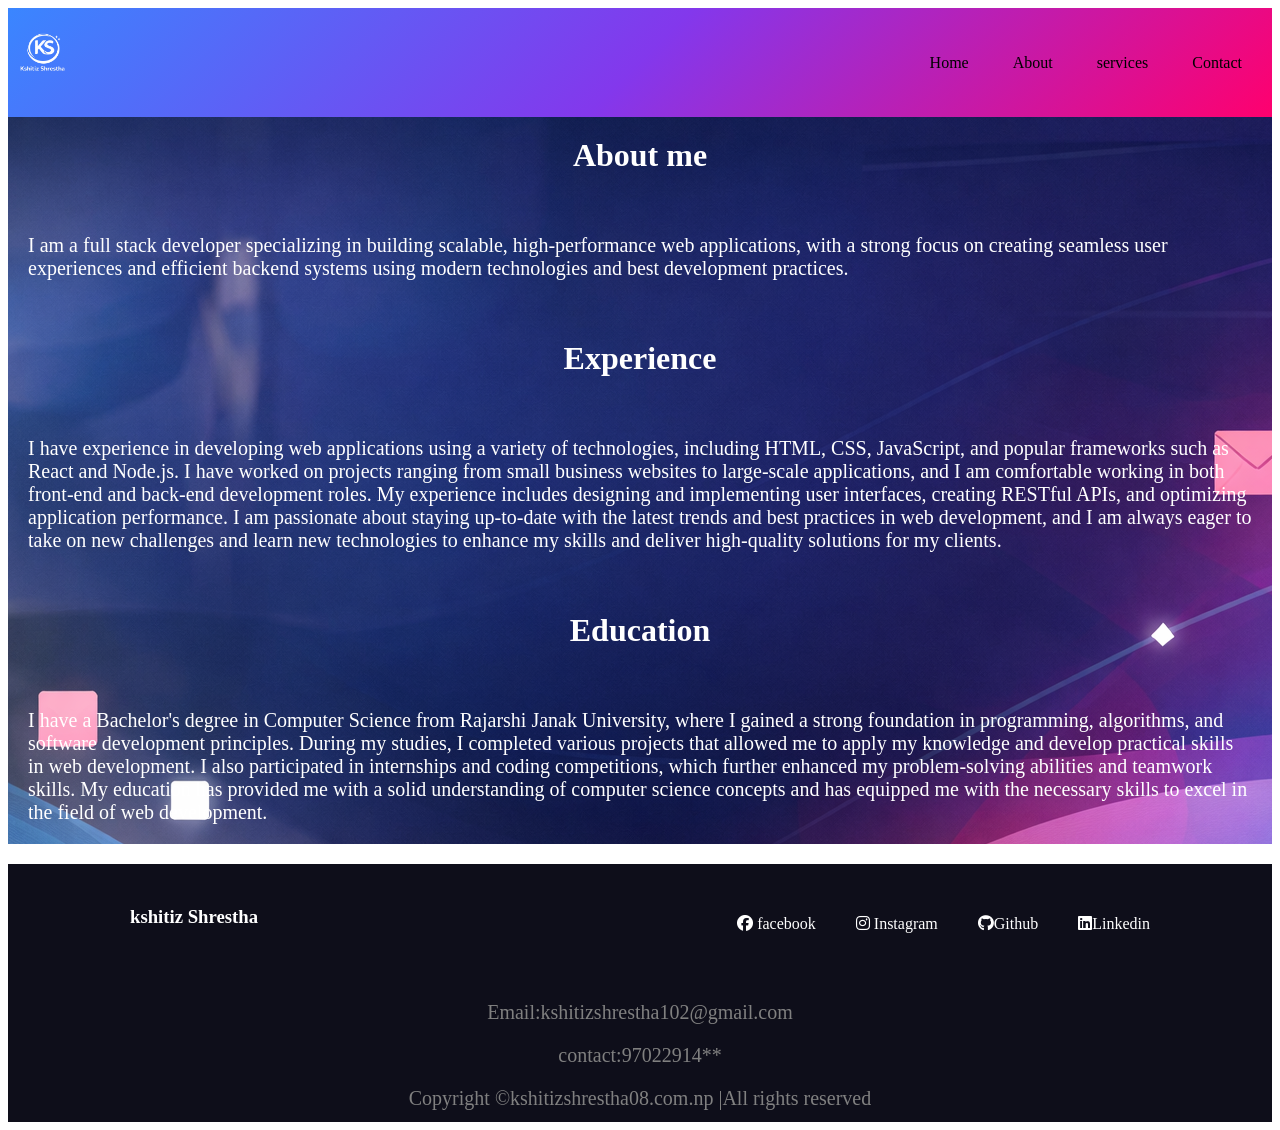
==== About.html @ 8702ab0e "final-project" ====
<!DOCTYPE html>
<html lang="en">

<head>
    <meta charset="UTF-8">
    <meta name="viewport" content="width=device-width, initial-scale=1.0">
    <title>Portfolio-Kshitiz</title>
    <link rel="stylesheet" href="style.css">
    <link rel="stylesheet" href="https://cdnjs.cloudflare.com/ajax/libs/font-awesome/6.3.0/css/all.min.css">
</head>

<body>
    <section>
        <nav class="navbar">
            <div class="logo">
                <img src="./ASSETS/logo.png" alt="">
            </div>
            <div class="nav-links">
                <a href="index.html">Home</a>
                <a href="About.html">About</a>
                <a href="services.html">services</a>
                <a href="contact.html">Contact</a>
            </div>
        </nav>
    </section>
    <div class="content1">
        <h1 class="info-1">About me</h1>
        <p class="info"> I am a full stack developer specializing in building scalable, high-performance web
            applications, with a strong focus on creating seamless user experiences and efficient backend systems using
            modern technologies and best development practices.</p>


        <h1 class="info-1">Experience</h1>
        <p class="info">
            I have experience in developing web applications using a variety of technologies, including HTML, CSS,
            JavaScript, and popular frameworks such as React and Node.js. I have worked on projects ranging from small
            business websites to large-scale applications, and I am comfortable working in both front-end and back-end
            development roles. My experience includes designing and implementing user interfaces, creating RESTful APIs,
            and optimizing application performance. I am passionate about staying up-to-date with the latest trends and
            best practices in web development, and I am always eager to take on new challenges and learn new
            technologies to enhance my skills and deliver high-quality solutions for my clients.
        </p>
        <h1 class="info-1">Education</h1>
        <p class="info">
            I have a Bachelor's degree in Computer Science from Rajarshi Janak University, where I gained a strong
            foundation in programming, algorithms, and software development principles. During my studies, I completed
            various projects that allowed me to apply my knowledge and develop practical skills in web development. I
            also participated in internships and coding competitions, which further enhanced my problem-solving
            abilities and teamwork skills. My education has provided me with a solid understanding of computer science
            concepts and has equipped me with the necessary skills to excel in the field of web development.
        </p>

    </div>
    <footer>
            <div class="footer">
                <div class="footer-first">
                    <h3>kshitiz Shrestha</h3>
                </div>
                <div class="footer-second">
                    <a href="https://www.facebook.com/share/1LMtSDTG48/" target="_blank"><i class="fab fa-facebook"></i> facebook</a>
                    <a href="https://www.instagram.com/kshitiz40568?igsh=MWJldDlkem9nanAzcg==" target="_blank"><i class="fab fa-instagram"></i> Instagram</a>
                    <a href="https://github.com/KshitizShrestha0" target="_blank"><i class="fab fa-github"></i>Github</a>
                    <a href="https://np.linkedin.com/in/kshitiz-shrestha-164275400" target="_blank"><i class="fab fa-linkedin"></i>Linkedin</a>
                </div>
            </div>
            <div class="footer-rights">
                <p class="info-2">Email:kshitizshrestha102@gmail.com</p>
                <p class="info-2">contact:97022914**</p>
                Copyright &#169;kshitizshrestha08.com.np |All rights reserved
            </div>
        </footer>
</body>

</html>
---- style.css ----
nav {
  background: linear-gradient(135deg, #3a86ff, #8338ec, #ff006e);
}
.navbar {
  display: flex;
  align-items: center;
  justify-content: space-between;
}

.logo img {
  width: 70px;
  height: auto;
  border-radius: 10px;
}

.nav-links a {
  color: black;
  text-decoration: none;
  margin: 0 10px;
  padding-right: 20px;
}

.nav-links a:hover {
  color: whitesmoke;
}
.content {
  background-image: url(./ASSETS/background.png);
}
.content1 {
  background-image: url(./ASSETS/bg.png);
}
.text {
  color: #fff;
  font-size: 24px;
  text-align: center;
  padding: 20px;
}
.name1 {
  color: #5a8dee;
  text-align: center;
}
.name {
  color: #6c63ff;
  text-align: center;
}

.btn {
  margin: 20px auto;
  padding: 10px 20px;
  background-color: #3b82f6;
  color: #fff;
  border: none;
  border-radius: 5px;
  cursor: pointer;
}
.btn:hover {
  background-color: #2563eb;
}
.btn a {
  color: #fff;
  text-decoration: none;
}

.head-part {
  padding-left: 200px;
}

.pimg {
  padding-left: 20px;
  width: 100px;
  height: auto;
  padding-top: 20px;
  border-radius: 20px;
}

.project {
  display: flex;
  justify-content: space-between;
}
.first,
.second,
.third {
  padding-left: 20px;
  background: gray;
  border-radius: 20px;
  border-color: black;
  margin-left: 30px;
}

.pbtn {
  margin: 20px auto;
  padding: 10px 20px;
  background-color: #3b82f6;
  color: #fff;
  border-radius: 5px;
  cursor: pointer;
}
.pbtn:hover {
  background-color: #2563eb;
}
.pbtn a {
  color: #fff;
  text-decoration: none;
}

.info {
  border-radius: 20px;
  padding: 20px;
  color: white;
  font-size: 20px;
}
.info-1 {
  color: white;
  padding: 20px;
  margin: 0px;
  text-align: center;
}

footer {
  background-color: #0e0e1a;
}
.footer {
  display: flex;
  padding: 23px 122px;
  margin-top: 10px;
  justify-content: space-between;
}
footer .footer-rights {
  text-align: center;
  color: gray;
  padding: 12px 0;
  font-size: 20px;
}
.footer-first {
  color: white;
  padding-right: 100px;
}
.footer-second {
  color: white;
  padding-top: 28px;
  display: flex;
  gap: 40px;
}
.footer-second a {
  color: white;
  text-decoration: none;
}
.footer-second a:hover {
  color: #d38038;
  cursor: pointer;
}
.info-2 {
  color: gray;
}

.serv {
  display: flex;
  justify-content: space-between;
  padding-top: 20px;
}
.html1,
.css1,
.js1,
.react1,
.node1,
.express1,
.mongodb1,
.sql1 {
  padding-left: 20px;
  background: rgb(89, 99, 154);
  border-radius: 20px;
  border-color: black;
  margin-left: 30px;
}

.front {
  color: #5a8dee;
  text-align: center;
}

.right {
  flex: 1;
  background: #fff;
  padding: 30px;
  border-radius: 12px;
  box-shadow: 0 0 10px rgba(0, 0, 0, 0.1);
}

.form-group {
  margin-bottom: 15px;
  text-align: center;
}
.form-group label {
  display: block;
  margin-bottom: 5px;
  color: #333;
}
input {
  width: 100%;
  padding: 12px;
  border-radius: 8px;
  outline: none;
}
.contact {
  display: flex;
}
.img-contact {
  width: 300px;
  height: auto;
  border-radius: 20px;
  margin-left: 50px;
}

.c-btn{
   
    background-color: #3b82f6;
    color: #fff;
    border-radius: 5px;
    cursor: pointer;
    margin-top: 10px;
    margin-left: 250px;
}
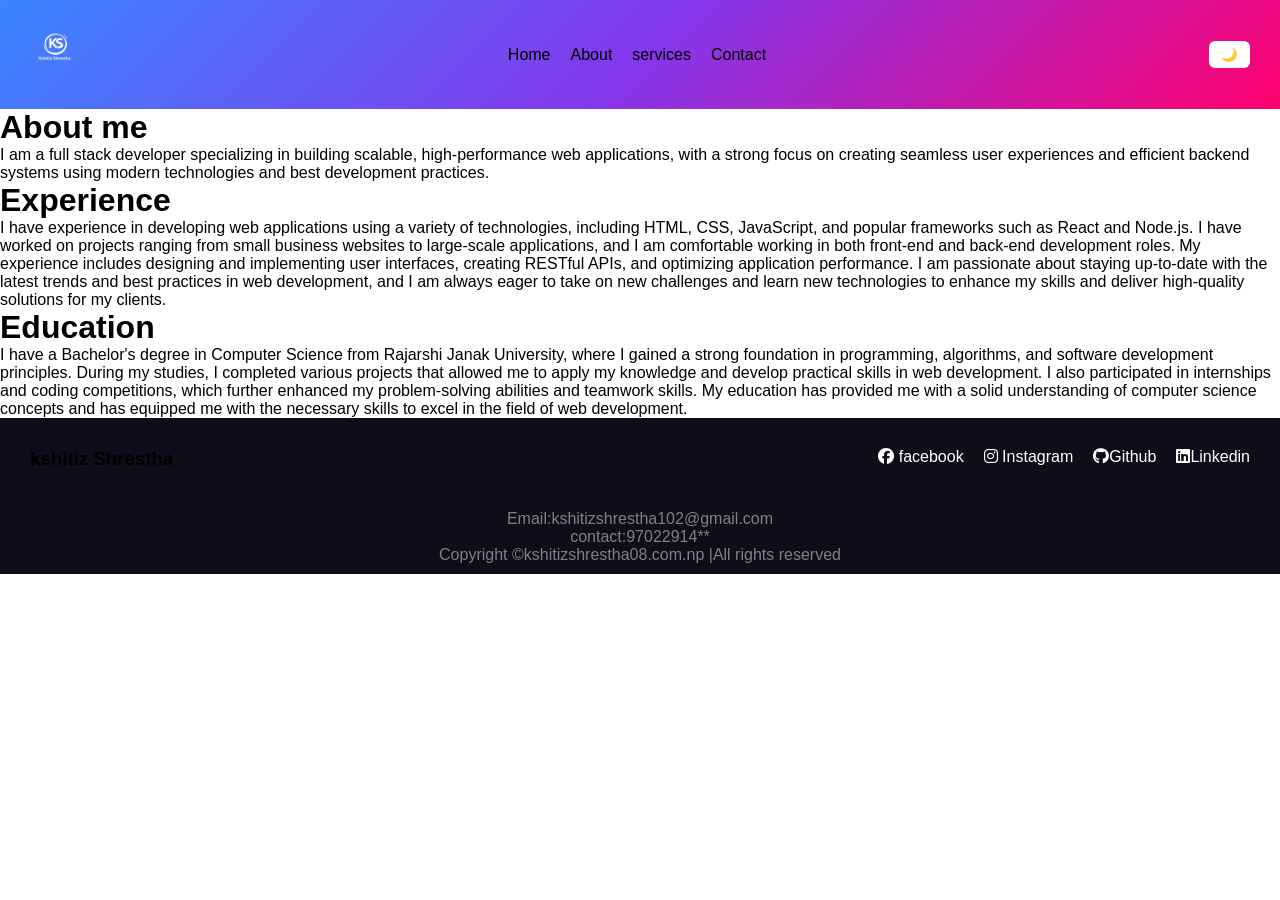
==== commit e0de1369: "final-project" ====
--- a/About.html
+++ b/About.html
@@ -20,7 +20,8 @@
                 <a href="About.html">About</a>
                 <a href="services.html">services</a>
                 <a href="contact.html">Contact</a>
-            </div>
+            </div><button onclick="toggleTheme()" class="theme-btn">🌙</button>
+            <div class="menu-toggle" onclick="toggleMenu()">☰</div>
         </nav>
     </section>
     <div class="content1">
@@ -28,8 +29,6 @@
         <p class="info"> I am a full stack developer specializing in building scalable, high-performance web
             applications, with a strong focus on creating seamless user experiences and efficient backend systems using
             modern technologies and best development practices.</p>
-
-
         <h1 class="info-1">Experience</h1>
         <p class="info">
             I have experience in developing web applications using a variety of technologies, including HTML, CSS,
@@ -49,26 +48,29 @@
             abilities and teamwork skills. My education has provided me with a solid understanding of computer science
             concepts and has equipped me with the necessary skills to excel in the field of web development.
         </p>
-
     </div>
+    <script src="script.js"></script>
     <footer>
-            <div class="footer">
-                <div class="footer-first">
-                    <h3>kshitiz Shrestha</h3>
-                </div>
-                <div class="footer-second">
-                    <a href="https://www.facebook.com/share/1LMtSDTG48/" target="_blank"><i class="fab fa-facebook"></i> facebook</a>
-                    <a href="https://www.instagram.com/kshitiz40568?igsh=MWJldDlkem9nanAzcg==" target="_blank"><i class="fab fa-instagram"></i> Instagram</a>
-                    <a href="https://github.com/KshitizShrestha0" target="_blank"><i class="fab fa-github"></i>Github</a>
-                    <a href="https://np.linkedin.com/in/kshitiz-shrestha-164275400" target="_blank"><i class="fab fa-linkedin"></i>Linkedin</a>
-                </div>
+        <div class="footer">
+            <div class="footer-first">
+                <h3>kshitiz Shrestha</h3>
             </div>
-            <div class="footer-rights">
-                <p class="info-2">Email:kshitizshrestha102@gmail.com</p>
-                <p class="info-2">contact:97022914**</p>
-                Copyright &#169;kshitizshrestha08.com.np |All rights reserved
+            <div class="footer-second">
+                <a href="https://www.facebook.com/share/1LMtSDTG48/" target="_blank"><i class="fab fa-facebook"></i>
+                    facebook</a>
+                <a href="https://www.instagram.com/kshitiz40568?igsh=MWJldDlkem9nanAzcg==" target="_blank"><i
+                        class="fab fa-instagram"></i> Instagram</a>
+                <a href="https://github.com/KshitizShrestha0" target="_blank"><i class="fab fa-github"></i>Github</a>
+                <a href="https://np.linkedin.com/in/kshitiz-shrestha-164275400" target="_blank"><i
+                        class="fab fa-linkedin"></i>Linkedin</a>
             </div>
-        </footer>
+        </div>
+        <div class="footer-rights">
+            <p class="info-2">Email:kshitizshrestha102@gmail.com</p>
+            <p class="info-2">contact:97022914**</p>
+            Copyright &#169;kshitizshrestha08.com.np |All rights reserved
+        </div>
+    </footer>
 </body>
 
 </html>
--- a/style.css
+++ b/style.css
@@ -1,181 +1,144 @@
+/* RESET */
+* {
+  margin: 0;
+  padding: 0;
+  box-sizing: border-box;
+  font-family: sans-serif;
+}
+
+body {
+  overflow-x: hidden;
+}
+
+/* NAVBAR */
 nav {
   background: linear-gradient(135deg, #3a86ff, #8338ec, #ff006e);
 }
+
 .navbar {
   display: flex;
   align-items: center;
   justify-content: space-between;
+  padding: 15px 30px;
+  position: relative;
 }
 
 .logo img {
-  width: 70px;
-  height: auto;
+  width: 50px;
   border-radius: 10px;
+}
+
+/* NAV LINKS */
+.nav-links {
+  display: flex;
+  align-items: center;
 }
 
 .nav-links a {
   color: black;
   text-decoration: none;
   margin: 0 10px;
-  padding-right: 20px;
+  font-size: 16px;
+  transition: 0.3s;
 }
 
 .nav-links a:hover {
-  color: whitesmoke;
-}
+  color: white;
+}
+
+/* HAMBURGER */
+.menu-toggle {
+  display: none;
+  font-size: 26px;
+  cursor: pointer;
+  color: white;
+}
+
+/* CONTENT */
+.content,
+.content1 {
+  background-size: cover;
+  background-position: center;
+}
+
 .content {
-  background-image: url(./ASSETS/background.png);
-}
+  background-image: linear-gradient(rgba(0,0,0,0.6)), url(./ASSETS/background.png);
+}
+
 .content1 {
-  background-image: url(./ASSETS/bg.png);
-}
+  background-image: linear-gradient(rgba(0,0,0,0.6)), url(./ASSETS/bg.png);
+}
+
 .text {
   color: #fff;
   font-size: 24px;
   text-align: center;
-  padding: 20px;
-}
-.name1 {
-  color: #5a8dee;
-  text-align: center;
-}
-.name {
-  color: #6c63ff;
-  text-align: center;
-}
-
-.btn {
-  margin: 20px auto;
+  padding: 40px 20px;
+}
+
+.name1 { color: #5a8dee; }
+.name { color: #6c63ff; }
+
+/* BUTTON */
+.btn, .pbtn, .c-btn, .btn-course {
   padding: 10px 20px;
   background-color: #3b82f6;
   color: #fff;
+  border-radius: 6px;
   border: none;
-  border-radius: 5px;
   cursor: pointer;
-}
-.btn:hover {
+  transition: 0.3s;
+}
+
+.btn:hover,
+.pbtn:hover,
+.c-btn:hover,
+.btn-course:hover {
   background-color: #2563eb;
 }
-.btn a {
-  color: #fff;
-  text-decoration: none;
-}
-
-.head-part {
-  padding-left: 200px;
+
+/* PROJECT */
+.project {
+  display: flex;
+  justify-content: space-between;
+  flex-wrap: wrap;
+}
+
+.first, .second, .third, .fourth {
+  width: 22%;
+  background: rgba(167, 165, 165, 0.208);
+  border-radius: 20px;
+  margin: 15px;
+  padding: 15px;
+  box-shadow: #333 0px 10px 20px -10px;
 }
 
 .pimg {
-  padding-left: 20px;
-  width: 100px;
-  height: auto;
-  padding-top: 20px;
+  width: 80px;
   border-radius: 20px;
 }
 
-.project {
-  display: flex;
-  justify-content: space-between;
-}
-.first,
-.second,
-.third {
-  padding-left: 20px;
-  background: gray;
+/* SERVICES */
+.serv {
+  display: flex;
+  flex-wrap: wrap;
+  justify-content: center;
+}
+
+.html1, .css1, .js1, .react1,
+.node1, .express1, .mongodb1, .sql1 {
+  width: 22%;
+  margin: 15px;
+  padding: 15px;
+  background: rgb(233, 233, 233);
   border-radius: 20px;
-  border-color: black;
-  margin-left: 30px;
-}
-
-.pbtn {
-  margin: 20px auto;
-  padding: 10px 20px;
-  background-color: #3b82f6;
-  color: #fff;
-  border-radius: 5px;
-  cursor: pointer;
-}
-.pbtn:hover {
-  background-color: #2563eb;
-}
-.pbtn a {
-  color: #fff;
-  text-decoration: none;
-}
-
-.info {
-  border-radius: 20px;
-  padding: 20px;
-  color: white;
-  font-size: 20px;
-}
-.info-1 {
-  color: white;
-  padding: 20px;
-  margin: 0px;
-  text-align: center;
-}
-
-footer {
-  background-color: #0e0e1a;
-}
-.footer {
-  display: flex;
-  padding: 23px 122px;
-  margin-top: 10px;
-  justify-content: space-between;
-}
-footer .footer-rights {
-  text-align: center;
-  color: gray;
-  padding: 12px 0;
-  font-size: 20px;
-}
-.footer-first {
-  color: white;
-  padding-right: 100px;
-}
-.footer-second {
-  color: white;
-  padding-top: 28px;
-  display: flex;
-  gap: 40px;
-}
-.footer-second a {
-  color: white;
-  text-decoration: none;
-}
-.footer-second a:hover {
-  color: #d38038;
-  cursor: pointer;
-}
-.info-2 {
-  color: gray;
-}
-
-.serv {
-  display: flex;
-  justify-content: space-between;
-  padding-top: 20px;
-}
-.html1,
-.css1,
-.js1,
-.react1,
-.node1,
-.express1,
-.mongodb1,
-.sql1 {
-  padding-left: 20px;
-  background: rgb(89, 99, 154);
-  border-radius: 20px;
-  border-color: black;
-  margin-left: 30px;
-}
-
-.front {
-  color: #5a8dee;
-  text-align: center;
+  box-shadow: #333 0px 10px 20px -10px;
+}
+
+/* CONTACT */
+.contact {
+  display: flex;
+  flex-wrap: wrap;
 }
 
 .right {
@@ -183,40 +146,185 @@
   background: #fff;
   padding: 30px;
   border-radius: 12px;
-  box-shadow: 0 0 10px rgba(0, 0, 0, 0.1);
-}
-
-.form-group {
-  margin-bottom: 15px;
-  text-align: center;
-}
-.form-group label {
-  display: block;
-  margin-bottom: 5px;
-  color: #333;
-}
-input {
-  width: 100%;
-  padding: 12px;
-  border-radius: 8px;
-  outline: none;
-}
-.contact {
-  display: flex;
-}
+}
+
 .img-contact {
   width: 300px;
-  height: auto;
-  border-radius: 20px;
-  margin-left: 50px;
-}
-
-.c-btn{
-   
-    background-color: #3b82f6;
-    color: #fff;
-    border-radius: 5px;
-    cursor: pointer;
-    margin-top: 10px;
-    margin-left: 250px;
+  margin: 20px;
+}
+
+.form-group input,
+textarea {
+  width: 100%;
+  padding: 10px;
+  border-radius: 6px;
+}
+
+/* FOOTER */
+footer {
+  background-color: #0e0e1a;
+}
+
+.footer {
+  display: flex;
+  justify-content: space-between;
+  padding: 30px;
+  flex-wrap: wrap;
+}
+
+.footer-second {
+  display: flex;
+  gap: 20px;
+}
+
+.footer-second a {
+  color: white;
+  text-decoration: none;
+}
+
+.footer-second a:hover {
+  color: orange;
+}
+
+.footer-rights {
+  text-align: center;
+  color: gray;
+  padding: 10px;
+}
+
+/* HIDDEN INFO */
+.info-all,
+.info-backend {
+  display: none;
+  margin-top: 10px;
+  padding: 10px;
+  background: purple;
+  color: white;
+  border-radius: 10px;
+}
+
+/* ========================= */
+/* 📱 RESPONSIVE DESIGN */
+/* ========================= */
+
+@media (max-width: 992px) {
+  .first, .second, .third, .fourth,
+  .html1, .css1, .js1, .react1,
+  .node1, .express1, .mongodb1, .sql1 {
+    width: 45%;
+  }
+}
+
+@media (max-width: 768px) {
+
+  /* SHOW HAMBURGER */
+  .menu-toggle {
+    display: block;
+  }
+
+  /* NAV DROPDOWN */
+  .nav-links {
+    position: absolute;
+    top: 70px;
+    right: 0;
+    width: 100%;
+    background: #111;
+    flex-direction: column;
+    align-items: center;
+    display: none;
+  }
+
+  .nav-links.active {
+    display: flex;
+  }
+
+  .nav-links a {
+    color: white;
+    padding: 15px;
+    width: 100%;
+    text-align: center;
+  }
+
+  /* STACK ITEMS */
+  .project,
+  .serv,
+  .contact {
+    flex-direction: column;
+    align-items: center;
+  }
+
+  .first, .second, .third, .fourth,
+  .html1, .css1, .js1, .react1,
+  .node1, .express1, .mongodb1, .sql1 {
+    width: 90%;
+  }
+
+  .img-contact {
+    width: 90%;
+  }
+}
+
+/* 🌙 DARK MODE */
+body.dark {
+  background: #0e0e1a;
+  color: white;
+}
+
+body.dark .navbar {
+  background: #111;
+}
+
+body.dark .nav-links {
+  background: #111;
+}
+
+body.dark .nav-links a {
+  color: white;
+}
+
+body.dark .first,
+body.dark .second,
+body.dark .third,
+body.dark .fourth,
+body.dark .html1,
+body.dark .css1,
+body.dark .js1,
+body.dark .react1,
+body.dark .node1,
+body.dark .express1,
+body.dark .mongodb1,
+body.dark .sql1 {
+  background: #1e1e2f;
+  color: white;
+}
+
+body.dark .right {
+  background: #1e1e2f;
+  color: white;
+}
+
+body.dark input,
+body.dark textarea {
+  background: #2a2a40;
+  color: white;
+  border: none;
+}
+
+body.dark footer {
+  background: #000;
+}
+
+/* 🌟 THEME BUTTON */
+.theme-btn {
+  margin-left: 15px;
+  padding: 6px 12px;
+  border: none;
+  border-radius: 6px;
+  cursor: pointer;
+  background: white;
+}
+
+/* ✨ SMOOTH EFFECT */
+* {
+  transition: all 0.3s ease;
 }
